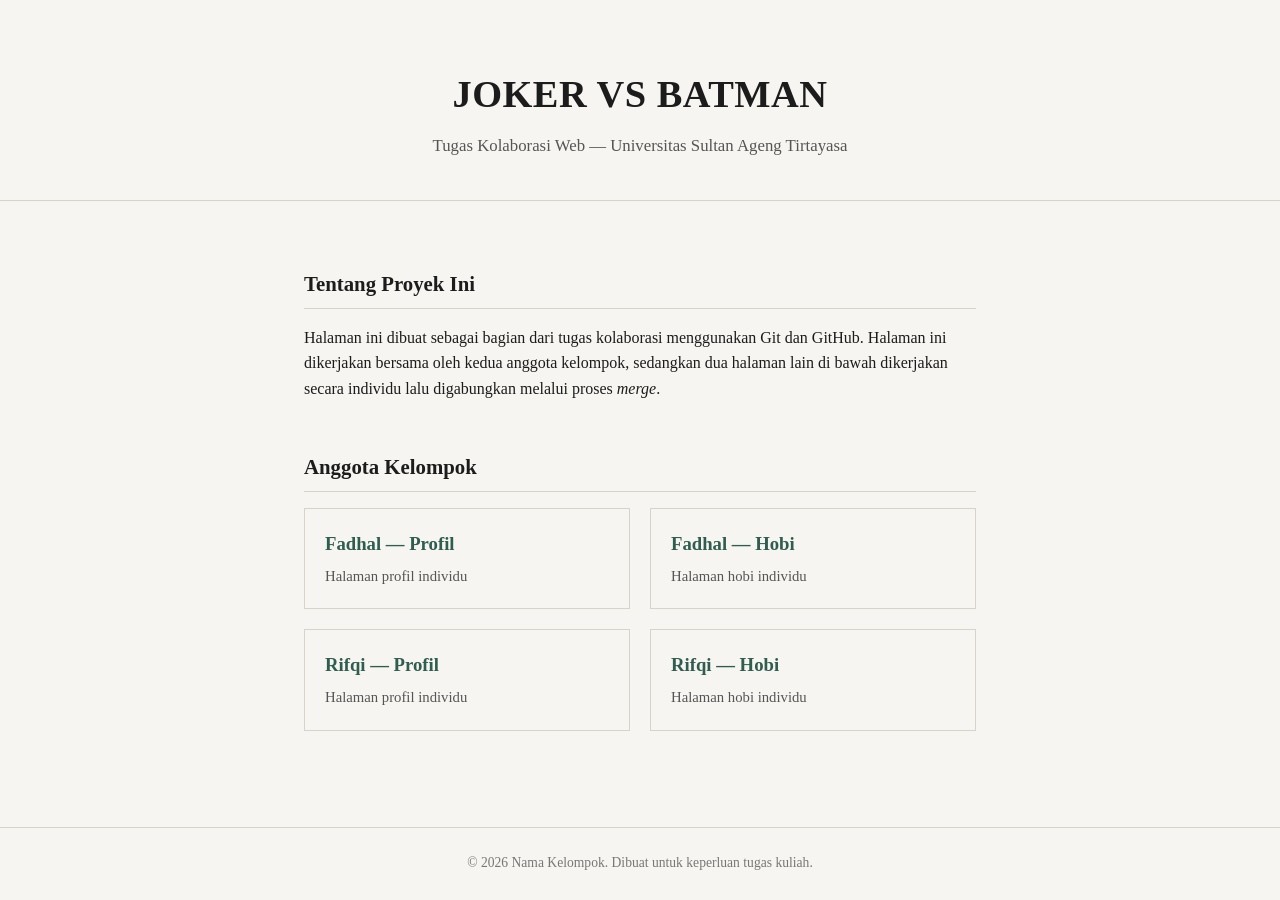
==== index.html @ be710362 "Add files via upload" ====
<!DOCTYPE html>
<html lang="id">
<head>
<meta charset="UTF-8">
<meta name="viewport" content="width=device-width, initial-scale=1.0">
<title>Kelompok Kami</title>
<style>
  :root {
    --ink: #1c1c1c;
    --paper: #f7f5f1;
    --line: #d8d3c8;
    --accent: #2f5d50;
  }
  * { box-sizing: border-box; }
  body {
    margin: 0;
    font-family: Georgia, "Times New Roman", serif;
    background: var(--paper);
    color: var(--ink);
    line-height: 1.6;
  }
  header {
    padding: 64px 24px 40px;
    border-bottom: 1px solid var(--line);
    text-align: center;
  }
  header h1 {
    font-size: 2.4rem;
    margin: 0 0 8px;
    letter-spacing: 0.5px;
  }
  header p {
    margin: 0;
    color: #555;
    font-size: 1.05rem;
  }
  main {
    max-width: 720px;
    margin: 0 auto;
    padding: 48px 24px;
  }
  section {
    margin-bottom: 48px;
  }
  section h2 {
    font-size: 1.3rem;
    border-bottom: 1px solid var(--line);
    padding-bottom: 8px;
    margin-bottom: 16px;
  }
  .anggota-list {
    display: grid;
    grid-template-columns: 1fr 1fr;
    gap: 20px;
  }
  .anggota-card {
    border: 1px solid var(--line);
    padding: 20px;
    text-decoration: none;
    color: inherit;
    display: block;
    transition: border-color 0.2s ease;
  }
  .anggota-card:hover {
    border-color: var(--accent);
  }
  .anggota-card h3 {
    margin: 0 0 6px;
    color: var(--accent);
  }
  .anggota-card p {
    margin: 0;
    font-size: 0.92rem;
    color: #555;
  }
  footer {
    text-align: center;
    padding: 24px;
    font-size: 0.85rem;
    color: #777;
    border-top: 1px solid var(--line);
  }
  @media (max-width: 560px) {
    .anggota-list { grid-template-columns: 1fr; }
  }
</style>
  <link rel="stylesheet" href="styles.css">
<body>

<header>
  <h1>JOKER VS BATMAN</h1>
  <p>Tugas Kolaborasi Web &mdash; Universitas Sultan Ageng Tirtayasa</p>
</header>

<main>
  <section>
    <h2>Tentang Proyek Ini</h2>
    <p>
      Halaman ini dibuat sebagai bagian dari tugas kolaborasi menggunakan Git dan GitHub.
      Halaman ini dikerjakan bersama oleh kedua anggota kelompok, sedangkan dua halaman
      lain di bawah dikerjakan secara individu lalu digabungkan melalui proses <em>merge</em>.
    </p>
  </section>

  <section>
    <h2>Anggota Kelompok</h2>
    <div class="anggota-list">
      <a class="anggota-card" href="Fadhal hl1.html">
        <h3>Fadhal &mdash; Profil</h3>
        <p>Halaman profil individu</p>
      </a>
      <a class="anggota-card" href="Fadhal hl2.html">
        <h3>Fadhal &mdash; Hobi</h3>
        <p>Halaman hobi individu</p>
      </a>
      <a class="anggota-card" href="rifqi hl1.html">
        <h3>Rifqi &mdash; Profil</h3>
        <p>Halaman profil individu</p>
      </a>
      <a class="anggota-card" href="rifqi hl2.html">
        <h3>Rifqi &mdash; Hobi</h3>
        <p>Halaman hobi individu</p>
      </a>
    </div>
  </section>
</main>

<footer>
  &copy; 2026 Nama Kelompok. Dibuat untuk keperluan tugas kuliah.
</footer>

</body>
</html>
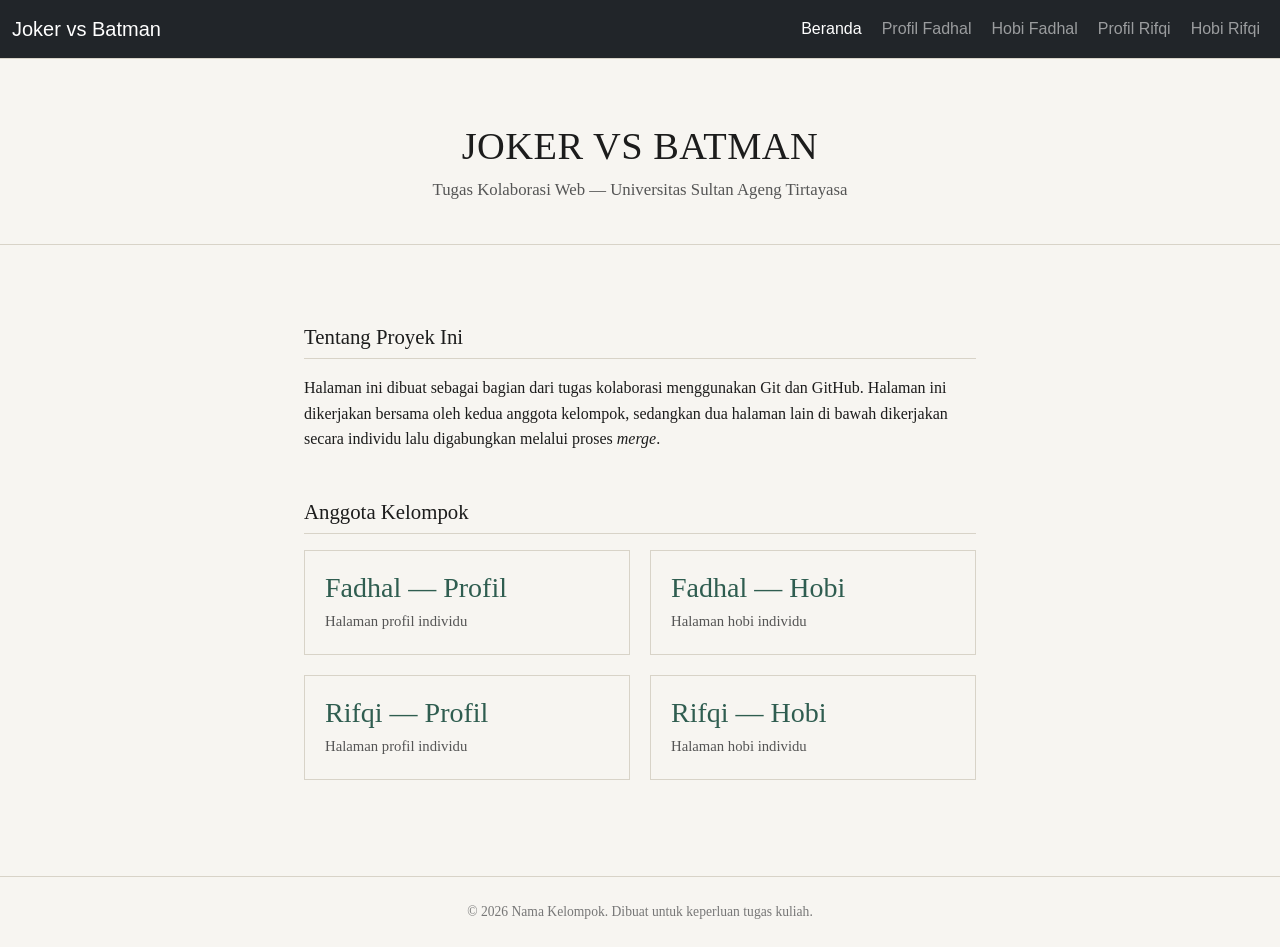
==== commit 977001a7: "Navbar Bootstap" ====
--- a/index.html
+++ b/index.html
@@ -4,6 +4,8 @@
 <meta charset="UTF-8">
 <meta name="viewport" content="width=device-width, initial-scale=1.0">
 <title>Kelompok Kami</title>
+<link href="https://cdn.jsdelivr.net/npm/bootstrap@5.3.3/dist/css/bootstrap.min.css" rel="stylesheet">
+<link rel="stylesheet" href="styles.css">
 <style>
   :root {
     --ink: #1c1c1c;
@@ -84,8 +86,26 @@
     .anggota-list { grid-template-columns: 1fr; }
   }
 </style>
-  <link rel="stylesheet" href="styles.css">
+ </head>
 <body>
+
+<nav class="navbar navbar-expand-lg navbar-dark bg-dark" aria-label="Navigasi utama">
+  <div class="container-fluid">
+    <a class="navbar-brand" href="index.html">Joker vs Batman</a>
+    <button class="navbar-toggler" type="button" data-bs-toggle="collapse" data-bs-target="#mainNavbar" aria-controls="mainNavbar" aria-expanded="false" aria-label="Buka navigasi">
+      <span class="navbar-toggler-icon"></span>
+    </button>
+    <div class="collapse navbar-collapse" id="mainNavbar">
+      <ul class="navbar-nav ms-auto">
+        <li class="nav-item"><a class="nav-link active" aria-current="page" href="index.html">Beranda</a></li>
+        <li class="nav-item"><a class="nav-link" href="Fadhal hl1.html">Profil Fadhal</a></li>
+        <li class="nav-item"><a class="nav-link" href="Fadhal hl2.html">Hobi Fadhal</a></li>
+        <li class="nav-item"><a class="nav-link" href="rifqi hl1.html">Profil Rifqi</a></li>
+        <li class="nav-item"><a class="nav-link" href="rifqi hl2.html">Hobi Rifqi</a></li>
+      </ul>
+    </div>
+  </div>
+</nav>
 
 <header>
   <h1>JOKER VS BATMAN</h1>
@@ -129,5 +149,6 @@
   &copy; 2026 Nama Kelompok. Dibuat untuk keperluan tugas kuliah.
 </footer>
 
+<script src="https://cdn.jsdelivr.net/npm/bootstrap@5.3.3/dist/js/bootstrap.bundle.min.js"></script>
 </body>
 </html>
--- a/styles.css
+++ b/styles.css
@@ -0,0 +1,179 @@
+:root {
+  --ink: #1c1c1c;
+  --paper: #f7f5f1;
+  --line: #d8d3c8;
+  --accent: #2f5d50;
+}
+
+* {
+  box-sizing: border-box;
+}
+
+body {
+  margin: 0;
+  font-family: Georgia, "Times New Roman", serif;
+  background: var(--paper);
+  color: var(--ink);
+  line-height: 1.6;
+}
+
+.navbar {
+  font-family: Arial, sans-serif;
+  border-bottom: 1px solid var(--line);
+}
+
+.navbar .navbar-nav {
+  gap: 0.25rem;
+}
+
+.navbar .nav-link {
+  padding-inline: 0.75rem;
+}
+
+main {
+  width: 100%;
+  max-width: 720px;
+  margin: 0 auto;
+  padding: 48px 24px;
+}
+
+h1 {
+  margin: 0 0 4px;
+  font-size: 2rem;
+}
+
+h2 {
+  font-size: 1.15rem;
+  border-bottom: 1px solid var(--line);
+  padding-bottom: 6px;
+  margin: 32px 0 12px;
+}
+
+ul {
+  padding-left: 20px;
+}
+
+.peran {
+  color: var(--accent);
+  font-size: 1rem;
+  margin-bottom: 24px;
+}
+
+.foto-placeholder {
+  width: 160px;
+  height: 160px;
+  border-radius: 50%;
+  object-fit: cover;
+  display: block;
+  background: var(--line);
+  margin-bottom: 24px;
+  border: 3px solid var(--accent);
+  box-shadow: 0 8px 18px rgba(0, 0, 0, 0.08);
+}
+
+.hobi-item {
+  border: 1px solid var(--line);
+  padding: 20px;
+  margin-bottom: 16px;
+}
+
+.hobi-item h3 {
+  margin: 0 0 6px;
+  color: var(--accent);
+}
+
+.hobi-item p {
+  margin: 0;
+  font-size: 0.92rem;
+  color: #555;
+}
+
+header {
+  padding: 64px 24px 40px;
+  border-bottom: 1px solid var(--line);
+  text-align: center;
+}
+
+header h1 {
+  font-size: 2.4rem;
+  margin: 0 0 8px;
+}
+
+header p {
+  margin: 0;
+  color: #555;
+  font-size: 1.05rem;
+}
+
+section {
+  margin-bottom: 48px;
+}
+
+section h2 {
+  font-size: 1.3rem;
+  border-bottom: 1px solid var(--line);
+  padding-bottom: 8px;
+  margin-bottom: 16px;
+}
+
+main .anggota-list {
+  display: flex;
+  flex-wrap: wrap;
+  gap: 20px;
+}
+
+.anggota-card {
+  flex: 1 1 calc(50% - 10px);
+  min-width: 0;
+  border: 1px solid var(--line);
+  padding: 20px;
+  text-decoration: none;
+  color: inherit;
+  transition: border-color 0.2s ease;
+}
+
+.anggota-card:hover {
+  border-color: var(--accent);
+}
+
+.anggota-card h3 {
+  margin: 0 0 6px;
+  color: var(--accent);
+}
+
+.anggota-card p {
+  margin: 0;
+  font-size: 0.92rem;
+  color: #555;
+}
+
+footer {
+  text-align: center;
+  padding: 24px;
+  font-size: 0.85rem;
+  color: #777;
+  border-top: 1px solid var(--line);
+}
+
+@media (max-width: 575.98px) {
+  main {
+    padding: 32px 18px;
+  }
+
+  header {
+    padding: 40px 18px 28px;
+  }
+
+  header h1 {
+    font-size: 1.9rem;
+  }
+
+  .anggota-card {
+    flex-basis: 100%;
+  }
+
+  .foto-placeholder {
+    width: 136px;
+    height: 136px;
+  }
+}
